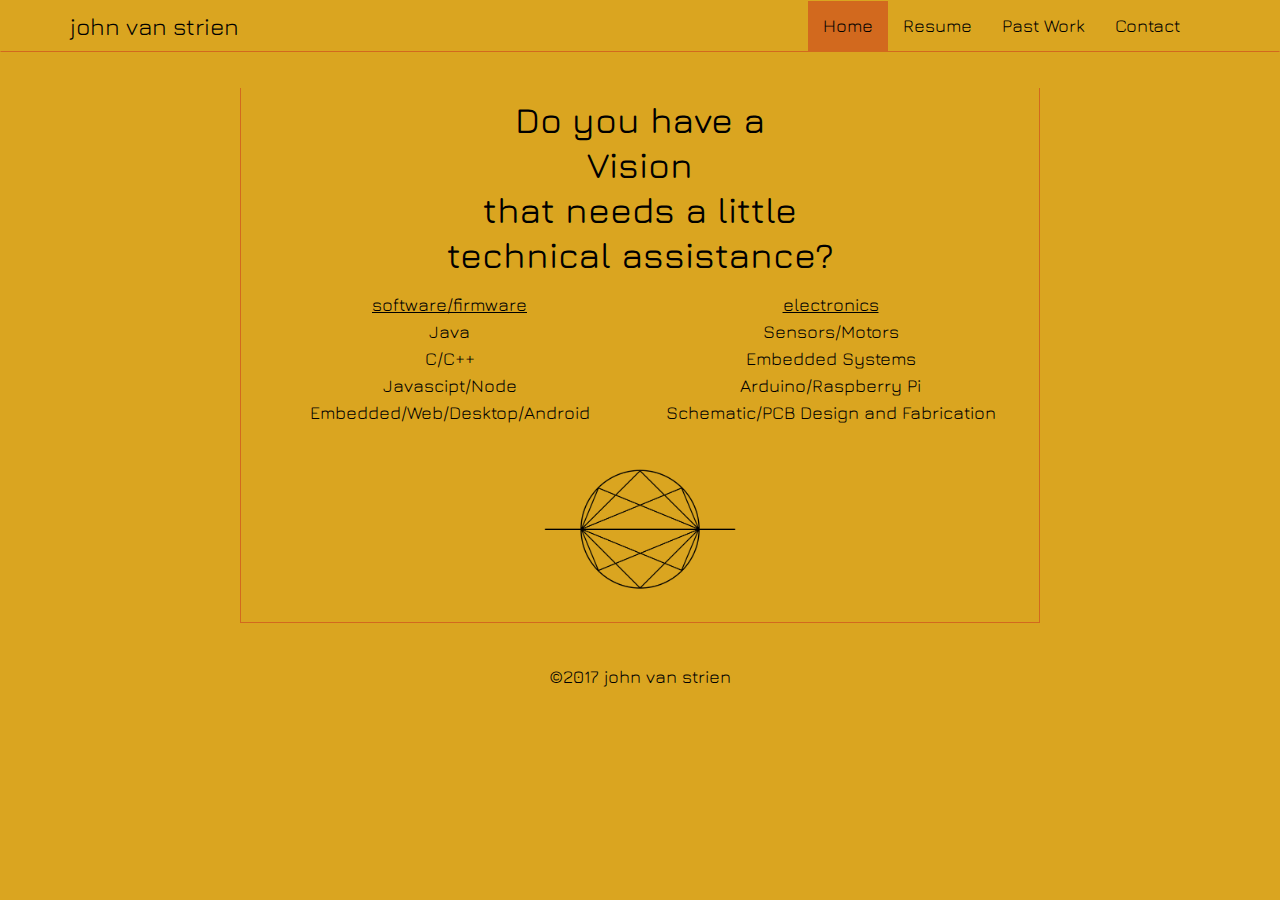
==== index.html @ 8276145c "Update resume." ====
<!DOCTYPE html>
<html lang="en-US">

  <head>
    <meta charset="UTF-8">
    <meta http-equiv="X-UA-Compatible" content="IE=edge">
    <meta name="viewport" content="width=device-width, initial-scale=1">
    <title>john van strien</title>
    <meta name="description" content="john van strien's website">

    <!-- <link rel="stylesheet" href="styles/social-svgs.css"> -->
    <link rel="stylesheet" href="css/bootstrap.min.css">
    <link rel="stylesheet" href="css/main.css" type="text/css" media="all">
    <link rel="canonical" href="https://johnvs.github.com/">
  </head>

  <body>
    <!-- <a class="skip-link screen-reader-text" href="#content">Skip to content</a> -->
    <!-- <header class="masthead">
        <div class="site-branding">
            <h1 class="site-title">john van strien</h1>
            <p class="site-description">Get to know the CSS Grid Layout Module</p>
        </div><!-- .site-title -->
    <!-- </header><!-- .masthead -->

    <nav class="navbar navbar-default">
      <div class="container">
        <div class="navbar-header">
          <button type="button" class="navbar-toggle collapsed"
                  data-toggle="collapse"
                  data-target="#collapsemenu">
            <span class="icon-bar"></span>
            <span class="icon-bar"></span>
            <span class="icon-bar"></span>
          </button>
          <a href="#" class="navbar-brand">john van strien</a>
        </div>

        <div class="collapse navbar-collapse navbar-right" id="collapsemenu">
          <ul class="nav navbar-nav">
            <li class="active"><a href="index.html">Home</a></li>
            <li><a href="images/resume-2-2018-V3-B.pdf">Resume</a></li>
            <li><a href="past_work.html">Past Work</a></li>
            <li><a href="mailto:dev@johnvanstrien.com?subject=Mail from My Website">Contact</a></li>
          </ul>
        </div>

      </div>
    </nav>

    <main class="main-area">
      <section class="the-grid">
        <div class="box title">
          <h1>Do you have a</h1>
          <h1>Vision</h1>
          <h1>that needs a little</h1>
          <h1>technical assistance?</h1>
        </div>
        <div class="box skills-list skills-list-left">
          <p class="header">software/firmware</p>
          <p>Java</p>
          <p>C/C++</p>
          <p>Javascipt/Node</p>
          <p>Embedded/Web/Desktop/Android</p>
        </div>
        <div class="box skills-list skills-list-right">
          <p class="header">electronics</p>
          <p>Sensors/Motors</p>
          <p>Embedded Systems</p>
          <p>Arduino/Raspberry Pi</p>
          <p>Schematic/PCB Design and Fabrication</p>
        </div>
        <!-- <div class="box name">
          <p>john van strien</p>
        </div> -->
        <div class="box name-skills">
          <p>software/firmware developer</p>
          <p>electronic engineer</p>
        </div>
        <div class="box logo">
          <img id="logo" alt="logo" src="images/subtender_logo_no_bg.png"/>
        </div>
      </section>
    </main>
    <footer class="box footer-area">
      <p>©2017 john van strien</p>
    </footer>
    <script src="js/jquery-2.1.4.min.js"></script>
    <script src="js/bootstrap.min.js"></script>
    <script src="js/main.js"></script>
  </body>
</html>
---- styles/social-svgs.css ----
/* From Codepen */
/* Thanks to codepen.io/alaingalvan for suggesting this color variable: */
/* http://www.paulirish.com/2012/box-sizing-border-box-ftw/  */
html {
  box-sizing: border-box;
}

*, *:before, *:after {
  box-sizing: inherit;
}

html {
  background: #F8F8F8;
  /*background: #0e1a25;*/
  font-size: 0.625em;
}

.soc {
  display: block;
  font-size: 0;
  list-style: none;
  margin: 0;
  /*padding: 48px;
  padding: 4.8rem;*/
  padding: 0px;
  padding: 0rem;
  text-align: center;
  /* IE8: */
}
.soc li {
  display: inline-block;
  /*margin: 12px;
  margin: 1.2rem; */
  margin: 0px;
  margin: 0rem;
}
.soc a, .soc svg {
  display: block;
}
.soc a {
  position: relative;
  /*height: 96px;
  height: 9.6rem;
  width: 96px;
  width: 9.6rem; */
  height: 64px;
  height: 6.4rem;
  width: 64px;
  width: 6.4rem;
}
.soc svg {
  height: 100%;
  width: 100%;
}
.soc em {
  font-size: 14px;
  line-height: 1.5;
  margin-top: -0.75em;
  position: absolute;
  text-align: center;
  top: 50%;
  right: 0;
  bottom: 0;
  left: 0;
}

/* Using placeholder selectors and @extend (keeps output CSS lean) instead of [class*='icon-'] attribute selector because IE8 doesn't support it :< */
.codepen:hover, .email:hover, .github:hover, .linkedin:hover, .twitter:hover, .vimeo:hover {
  border-radius: 100%;
  color: #0e1a25;
  fill: #0e1a25;
  transform: scale(1.25);
  transition: background-color 0.5s, transform 0.5s ease-out; }

.codepen {
  color: #2626d9;
  fill: #2626d9;
}
.codepen:hover {
  background: #2626d9;
}
.email {
  color: #2626d9;
  fill: #2626d9;
}
.email:hover {
  background: #2626d9;
}
.github {
  color: #2626d9;
  fill: #2626d9;
}
.github:hover {
  background: #2626d9;
}
.linkedin {
  color: #2626d9;
  fill: #2626d9;
}
.linkedin:hover {
  background: #2626d9;
}

.twitter {
  color: #2626d9;
  fill: #2626d9;
}
.twitter:hover {
  background: #2626d9;
}

.vimeo {
  color: #2626d9;
  fill: #2626d9;
}
.vimeo:hover {
  background: #2626d9;
}

  /*color: #d94a26;
  color: #d96e26;
  color: #d99126;
  color: #d9b526;
  color: #d9d926;
  color: #b5d926;*/

/*
.icon-7 {
  color: #91d926;
  fill: #91d926; }
  .icon-7:hover {
    background: #91d926; }

.icon-8 {
  color: #6ed926;
  fill: #6ed926; }
  .icon-8:hover {
    background: #6ed926; }

.icon-9 {
  color: #4ad926;
  fill: #4ad926; }
  .icon-9:hover {
    background: #4ad926; }

.icon-10 {
  color: #26d926;
  fill: #26d926; }
  .icon-10:hover {
    background: #26d926; }

.icon-11 {
  color: #26d94a;
  fill: #26d94a; }
  .icon-11:hover {
    background: #26d94a; }

.icon-12 {
  color: #26d96e;
  fill: #26d96e; }
  .icon-12:hover {
    background: #26d96e; }

.icon-13 {
  color: #26d991;
  fill: #26d991; }
  .icon-13:hover {
    background: #26d991; }

.icon-14 {
  color: #26d9b5;
  fill: #26d9b5; }
  .icon-14:hover {
    background: #26d9b5; }

.icon-15 {
  color: #26d9d9;
  fill: #26d9d9; }
  .icon-15:hover {
    background: #26d9d9; }

.icon-16 {
  color: #26b5d9;
  fill: #26b5d9; }
  .icon-16:hover {
    background: #26b5d9; }

.icon-17 {
  color: #2691d9;
  fill: #2691d9; }
  .icon-17:hover {
    background: #2691d9; }

.icon-18 {
  color: #266ed9;
  fill: #266ed9; }
  .icon-18:hover {
    background: #266ed9; }

.icon-19 {
  color: #264ad9;
  fill: #264ad9; }
  .icon-19:hover {
    background: #264ad9; }

.icon-20 {
  color: #2626d9;
  fill: #2626d9; }
  .icon-20:hover {
    background: #2626d9; }

.icon-21 {
  color: #4a26d9;
  fill: #4a26d9; }
  .icon-21:hover {
    background: #4a26d9; }

.icon-22 {
  color: #6e26d9;
  fill: #6e26d9; }
  .icon-22:hover {
    background: #6e26d9; }

.icon-23 {
  color: #9126d9;
  fill: #9126d9; }
  .icon-23:hover {
    background: #9126d9; }

.icon-24 {
  color: #b526d9;
  fill: #b526d9; }
  .icon-24:hover {
    background: #b526d9; }

.icon-25 {
  color: #d926d9;
  fill: #d926d9; }
  .icon-25:hover {
    background: #d926d9; }

.icon-26 {
  color: #d926b5;
  fill: #d926b5; }
  .icon-26:hover {
    background: #d926b5; }

.icon-27 {
  color: #d92691;
  fill: #d92691; }
  .icon-27:hover {
    background: #d92691; }

.icon-28 {
  color: #d9266e;
  fill: #d9266e; }
  .icon-28:hover {
    background: #d9266e; }

.icon-29 {
  color: #d9264a;
  fill: #d9264a; }
  .icon-29:hover {
    background: #d9264a; }

.icon-30 {
  color: #d92626;
  fill: #d92626; }
  .icon-30:hover {
    background: #d92626; }
*/

/*# sourceMappingURL=social-svgs.css.map */
---- css/main.css ----
/**
 * The primary stylesheet for the CSS Grid Playground.
 * This sheet pulls in surrounding components allowing you to focus on specifics.
 */

/* Components */
@import url('reset.css');
@import url('accessibility.css');
@import url('layout.css');
@import url('typography.css');
@import url('masthead.css');
@import url('boxes.css');
@import url('past_work.css');

body {
  /* for skills-list */
  font-size: 16px;
}

.the-grid {
  display: grid;
  grid-template-columns: 1fr;
  grid-template-rows: auto;
  grid-column-gap: 0px;
  grid-row-gap: 0px;
  grid-template-areas:
    "title"
    "logo"
    "skills-list-left"
    "skills-list-right";
}
    /*"name-skills"*/

.navbar-default {
  background-color: inherit;
  border-color: transparent;
  border-bottom: 1px solid chocolate;
  border-radius: 0px;
}

.navbar-brand {
  font-size: 24px;
}

.navbar-default .navbar-brand {
  color: black;
}

.navbar-default .navbar-nav>.active>a,
.navbar-default .navbar-nav>.active>a:hover {
  color: black;
  /*background-color: wheat;*/
  background-color: chocolate;
}

.navbar-default .navbar-nav>li>a {
  color: black;
}

.navbar-default .navbar-toggle,
.navbar-default .navbar-toggle:focus,
.navbar-default .navbar-toggle:hover {
  background-color: chocolate;
  border-color: maroon;
}

.navbar-default .navbar-toggle .icon-bar {
  background-color: maroon;
}

.navbar-default .navbar-collapse {
  border-color: maroon;
}

h1 {
  margin: 0px;
}

h1, .title {
  grid-area: title;
  font-size: 24px;
  line-height: 1.1;
}

h2 {
  /* for skills-list */
  font-size: 18px;
  margin-top: 0px;
  overflow: hidden;
}

h3 {
  /* for skills-list */
  font-size: 12px;
}

.wrapper_heading_lined {
  width: 75%;
  height: 15px;
  border-bottom: 1px solid maroon;
  margin: 1em auto;
}

.heading_lined {
  font-size: 14px;
  background-color: goldenrod;
  padding: 0 5px;
}

.name-skills {
  grid-area: name-skills;
  font-size: 18px;
  display: none;
}

.skills-list > .header {
  text-decoration: underline;
}

.skills-list-left {
  grid-area: skills-list-left;
}

.skills-list-right {
  grid-area: skills-list-right;
}

img {
  width: 100px;
  margin-left: auto;
  margin-right: auto;
}

.logo {
  grid-area: logo;
  margin-top: 0px;
}

.contact {
  grid-area: contact;
  text-align: left;
}

.footer-area {
  margin-bottom: 10px;
}

@media only screen and (min-width: 480px) and (max-width: 767px) {
  h3 {
    font-size: 16px;
  }

  .wrapper_heading_lined {
    width: 68%;
    height: 15px;
  }

  .heading_lined {
    font-size: 18px;
    /*padding: 0 10px;*/
  }

  #app_image {
    width: 200px;
  }

}

@media only screen and (min-width: 768px) {
  .main-area, .main-area-pw {
    margin: 2em;
  }

  .the-grid {
    display: grid;
    /*width: 1000px;
    border: 1px solid #ededed;
    margin: 0 auto;*/
    grid-template-columns: 1fr 1fr;
    grid-template-rows: auto;
    grid-column-gap: 0px;
    grid-row-gap: 0px;
    grid-template-areas:
      "title title"
      "skills-list-left skills-list-right"
      "name name"
      "name-skills name-skills"
      "logo logo";
  }

  body {
  /* for skills-list */
    font-size: 18px;
  }

  /*.heading_lined {
    font-size: 24px;
    padding: 0 10px;
  }*/

  h1, .title {
    font-size: 36px;
    line-height: 1.25;
  }

  h2 {
    /* for skills-list */
    font-size: 24px;
    /*margin-top: 0px;*/
  }

  h3 {
    /* for skills-list */
    font-size: 18px;
  }

  .wrapper_heading_lined {
    width: 60%;
    height: 20px;
  }

  .heading_lined {
    font-size: 24px;
    padding: 0 10px;
  }

  .name-skills {
    /*display: block;*/
    display: none;
  }

  img {
    width: 200px;
  }

  #app_image {
    width: 300px;
  }

  .logo {
    margin-top: 25px;
  }

}

@media only screen and (min-width: 911px) {
  /* tablets and desktop */
  .main-area, .main-area-pw {
    max-width: 800px;
    margin-left: auto;
    margin-right: auto;
    margin-top: 2em;
    margin-bottom: 2em;
  }
}

@media only screen and (min-width: 1525px) {

  .wrapper_pw {
    margin: 0 50px;
  }

  .main-area-pw {
    max-width: 1450px;
  }

  .past_work_grid {
    display: grid;
    grid-template-columns: 1fr 1fr;
    grid-template-rows: auto;
    grid-column-gap: 0px;
    grid-row-gap: 0px;
    grid-template-areas:
      "past-work-left past-work-right";
  }
}
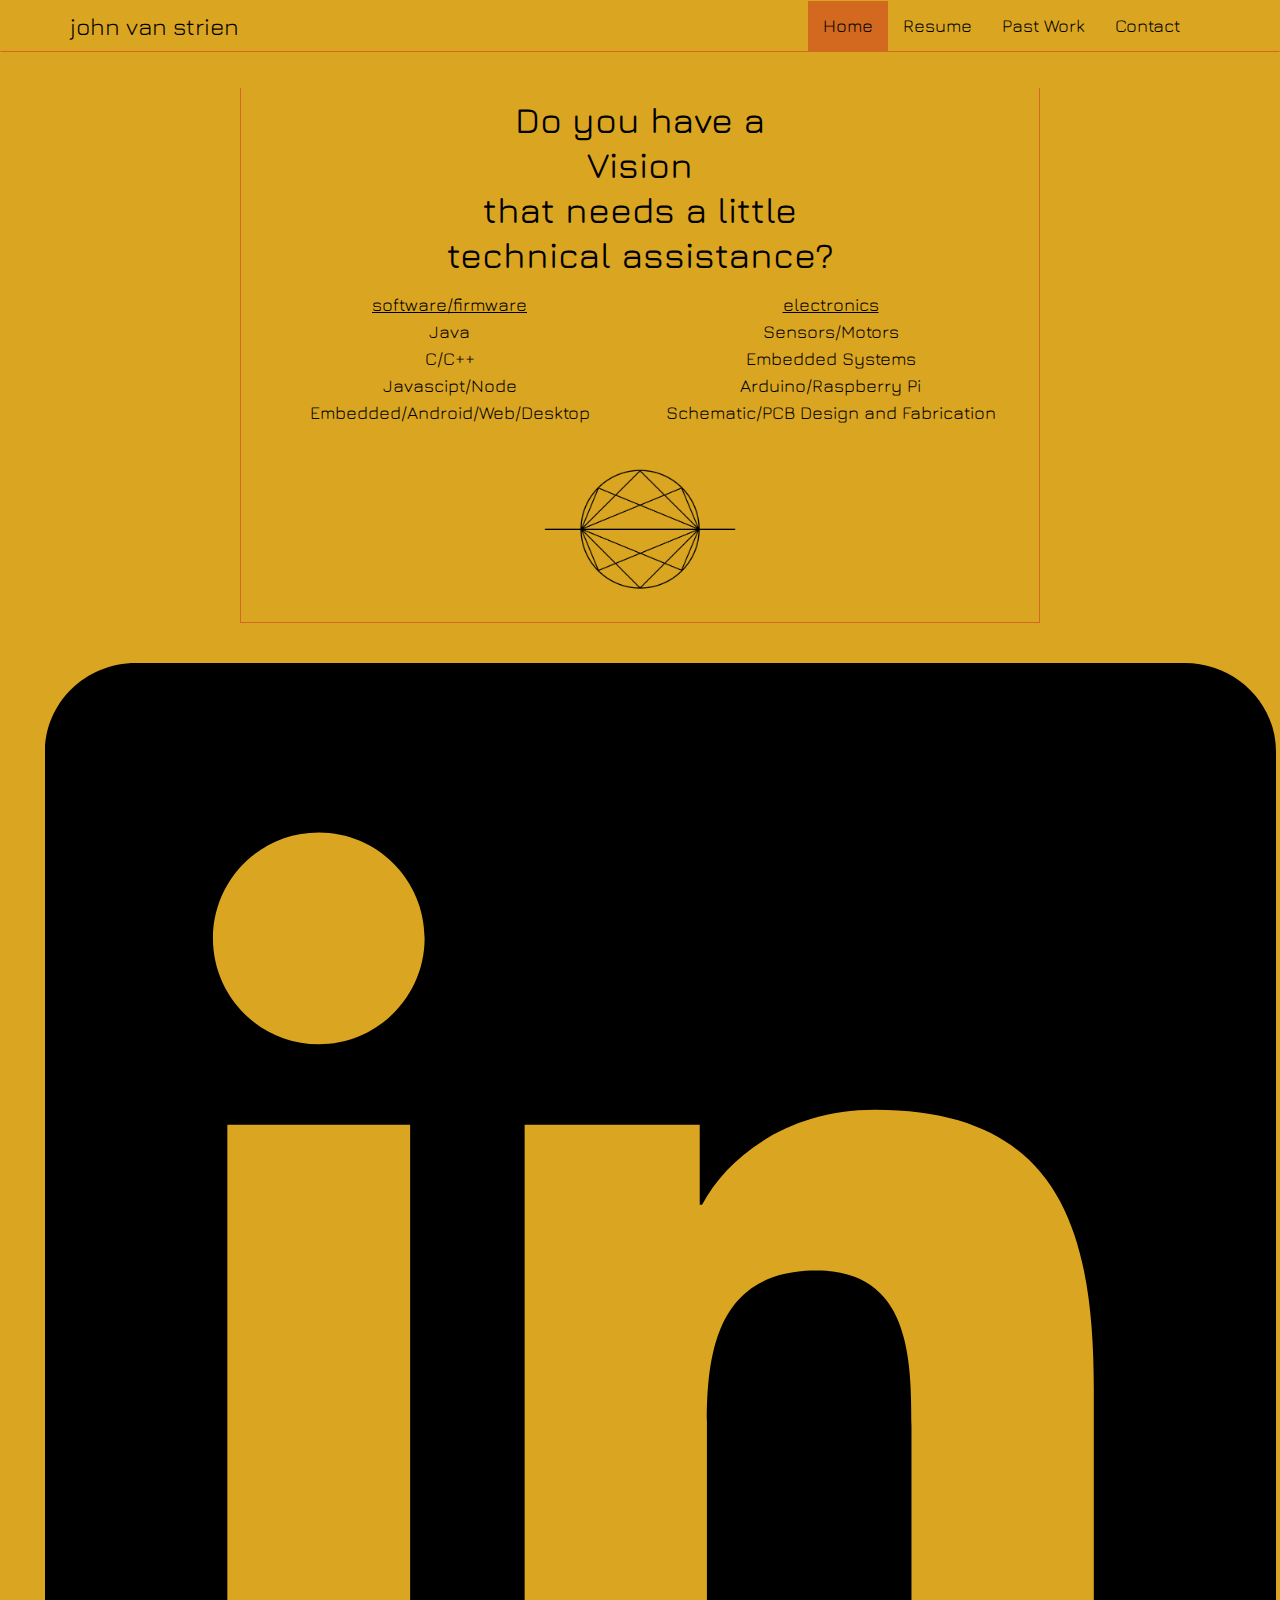
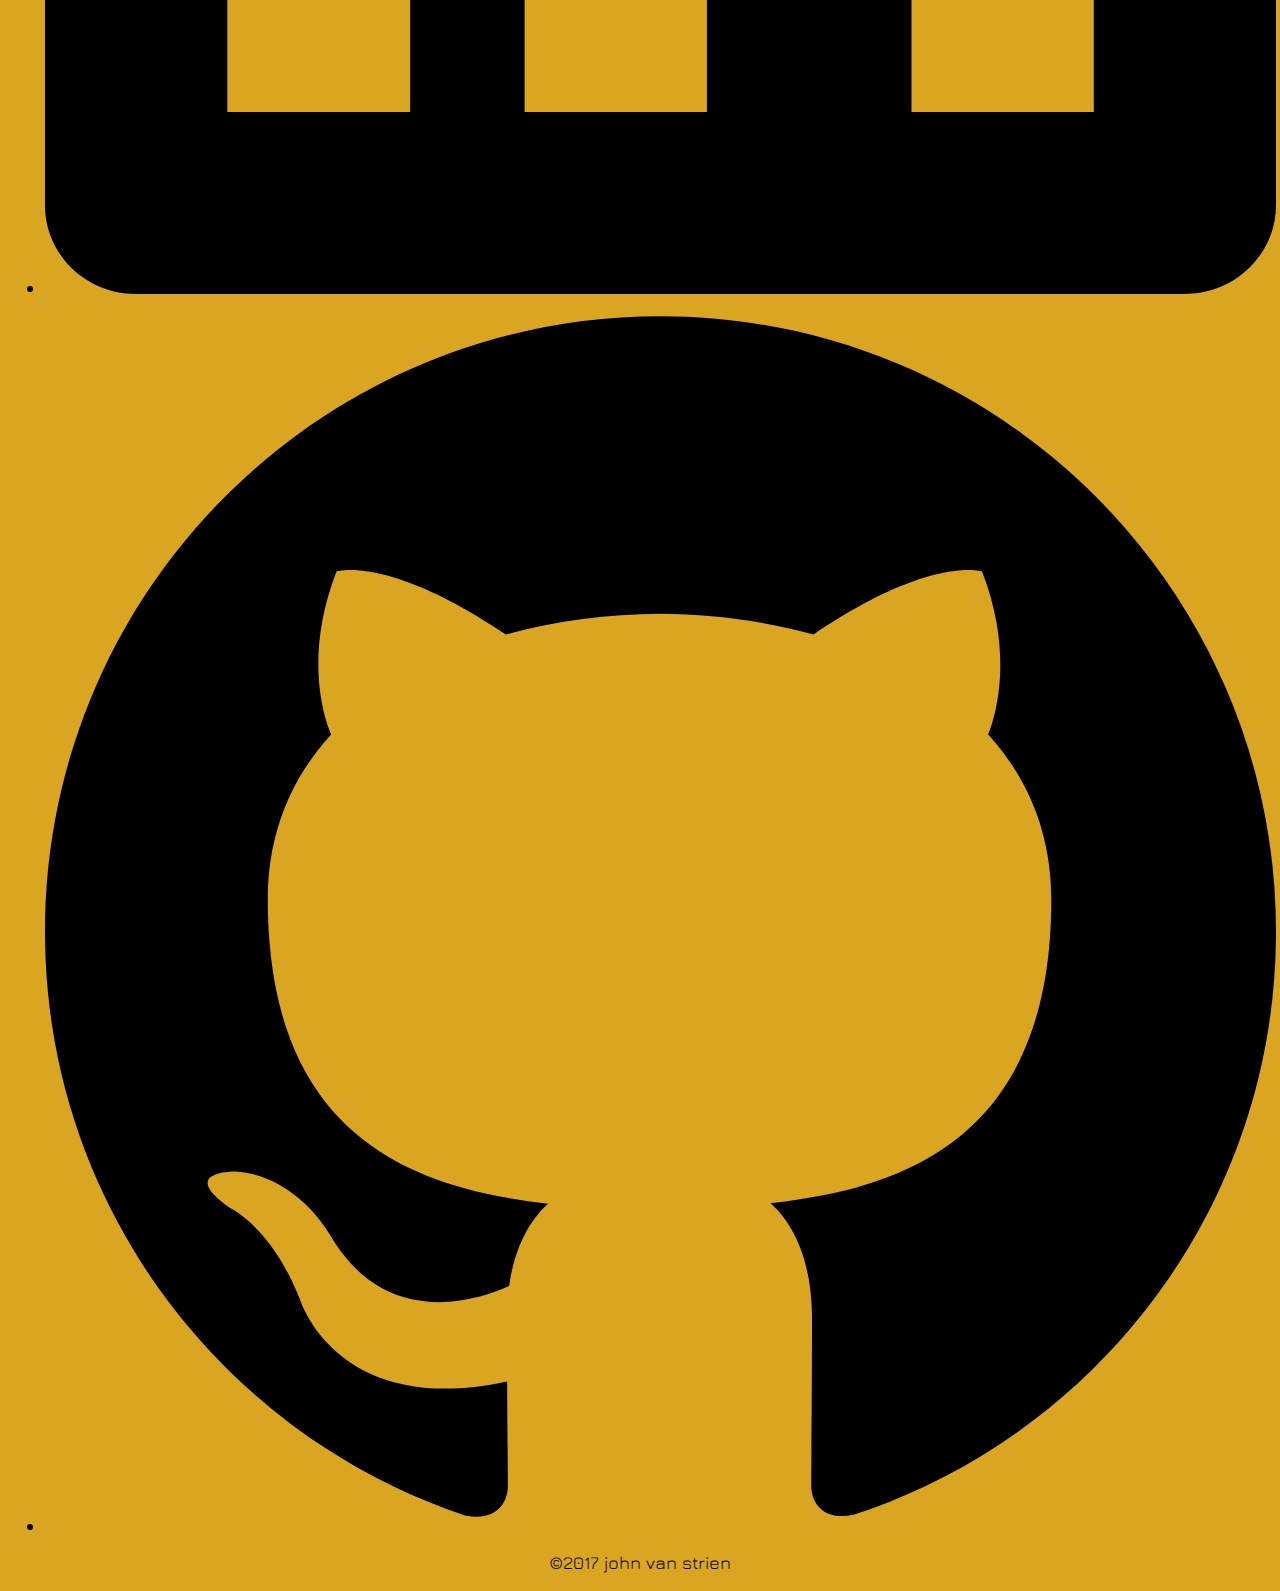
==== commit e8f08f72: "Change order of platforms. Add LinkedIn and github icons and links to footer." ====
--- a/index.html
+++ b/index.html
@@ -61,7 +61,7 @@
           <p>Java</p>
           <p>C/C++</p>
           <p>Javascipt/Node</p>
-          <p>Embedded/Web/Desktop/Android</p>
+          <p>Embedded/Android/Web/Desktop</p>
         </div>
         <div class="box skills-list skills-list-right">
           <p class="header">electronics</p>
@@ -78,11 +78,31 @@
           <p>electronic engineer</p>
         </div>
         <div class="box logo">
-          <img id="logo" alt="logo" src="images/subtender_logo_no_bg.png"/>
+          <img id="logo" alt="logo" src="images/subtender_logo_no_bg.png"/> 
         </div>
       </section>
     </main>
     <footer class="box footer-area">
+      <div>
+        <ul class="soc">
+          <li>
+            <a href="https://www.linkedin.com/in/johnvanstrien/" class="linkedin" title="LinkedIn" target="_blank">
+              <svg aria-labelledby="simpleicons-linkedin-icon" role="img" viewBox="0 0 24 24" xmlns="http://www.w3.org/2000/svg">
+                <path d="M20.447 20.452h-3.554v-5.569c0-1.328-.027-3.037-1.852-3.037-1.853 0-2.136 1.445-2.136 2.939v5.667H9.351V9h3.414v1.561h.046c.477-.9 1.637-1.85 3.37-1.85 3.601 0 4.267 2.37 4.267 5.455v6.286zM5.337 7.433c-1.144 0-2.063-.926-2.063-2.065 0-1.138.92-2.063 2.063-2.063 1.14 0 2.064.925 2.064 2.063 0 1.139-.925 2.065-2.064 2.065zm1.782 13.019H3.555V9h3.564v11.452zM22.225 0H1.771C.792 0 0 .774 0 1.729v20.542C0 23.227.792 24 1.771 24h20.451C23.2 24 24 23.227 24 22.271V1.729C24 .774 23.2 0 22.222 0h.003z"/>
+              </svg>
+            </a>
+          </li>
+          <li>
+            <a href="https://github.com/johnvs" class="github" title="GitHub" target="_blank">
+              <!-- <svg viewBox="0 0 512 512"> -->
+              <svg aria-labelledby="simpleicons-github-icon" role="img" viewBox="0 0 24 24" xmlns="http://www.w3.org/2000/svg">
+                <path d="M12 .297c-6.63 0-12 5.373-12 12 0 5.303 3.438 9.8 8.205 11.385.6.113.82-.258.82-.577 0-.285-.01-1.04-.015-2.04-3.338.724-4.042-1.61-4.042-1.61C4.422 18.07 3.633 17.7 3.633 17.7c-1.087-.744.084-.729.084-.729 1.205.084 1.838 1.236 1.838 1.236 1.07 1.835 2.809 1.305 3.495.998.108-.776.417-1.305.76-1.605-2.665-.3-5.466-1.332-5.466-5.93 0-1.31.465-2.38 1.235-3.22-.135-.303-.54-1.523.105-3.176 0 0 1.005-.322 3.3 1.23.96-.267 1.98-.399 3-.405 1.02.006 2.04.138 3 .405 2.28-1.552 3.285-1.23 3.285-1.23.645 1.653.24 2.873.12 3.176.765.84 1.23 1.91 1.23 3.22 0 4.61-2.805 5.625-5.475 5.92.42.36.81 1.096.81 2.22 0 1.606-.015 2.896-.015 3.286 0 .315.21.69.825.57C20.565 22.092 24 17.592 24 12.297c0-6.627-5.373-12-12-12"/>
+              </svg> 
+             <!--[if lt IE 9]><em>GitHub</em><![endif]-->
+            </a>
+          </li>
+        </ul>
+      </div>
       <p>©2017 john van strien</p>
     </footer>
     <script src="js/jquery-2.1.4.min.js"></script>
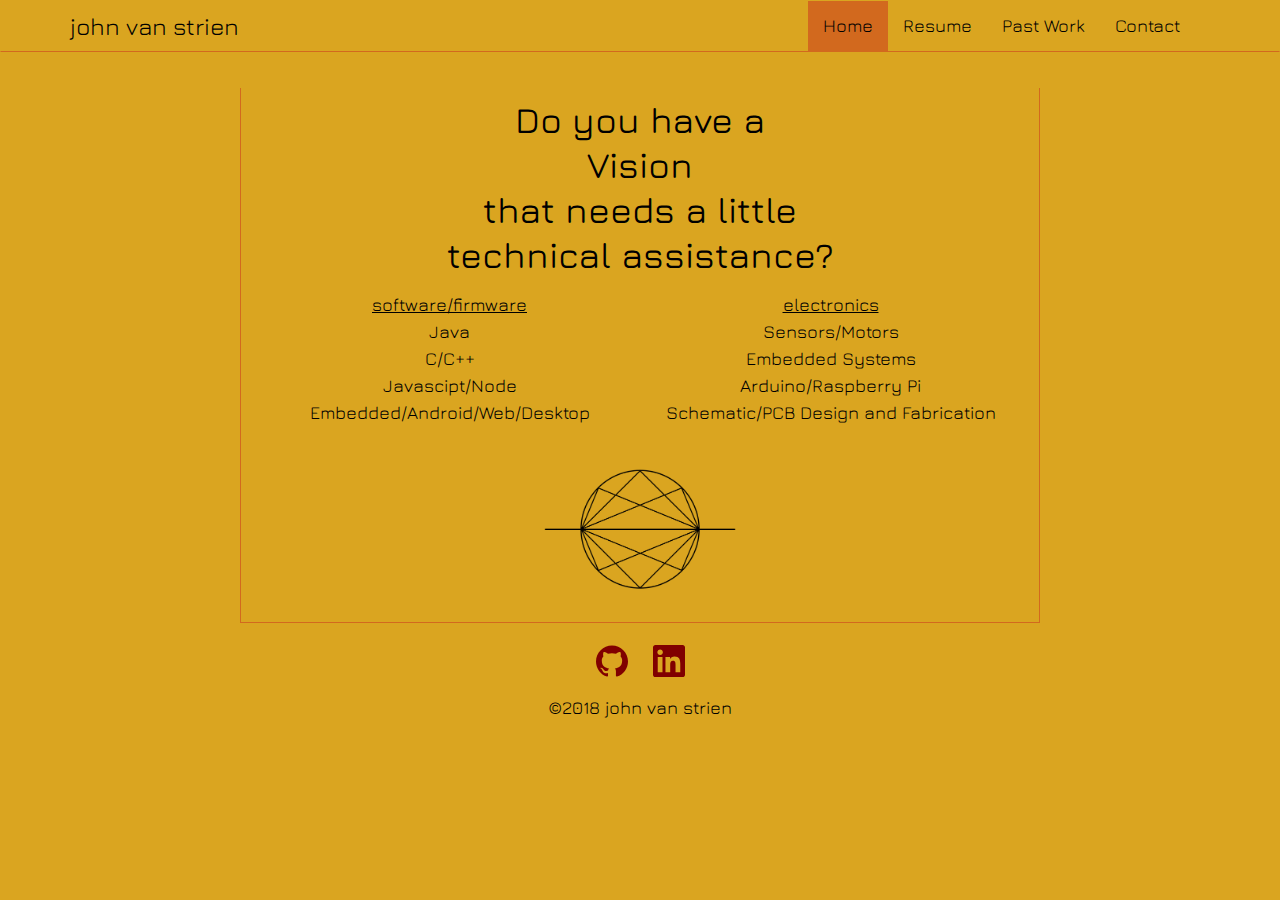
==== commit 1d38baed: "Switch order of social media icons, for testing." ====
--- a/index.html
+++ b/index.html
@@ -86,24 +86,23 @@
       <div>
         <ul class="soc">
           <li>
-            <a href="https://www.linkedin.com/in/johnvanstrien/" class="linkedin" title="LinkedIn" target="_blank">
-              <svg aria-labelledby="simpleicons-linkedin-icon" role="img" viewBox="0 0 24 24" xmlns="http://www.w3.org/2000/svg">
-                <path d="M20.447 20.452h-3.554v-5.569c0-1.328-.027-3.037-1.852-3.037-1.853 0-2.136 1.445-2.136 2.939v5.667H9.351V9h3.414v1.561h.046c.477-.9 1.637-1.85 3.37-1.85 3.601 0 4.267 2.37 4.267 5.455v6.286zM5.337 7.433c-1.144 0-2.063-.926-2.063-2.065 0-1.138.92-2.063 2.063-2.063 1.14 0 2.064.925 2.064 2.063 0 1.139-.925 2.065-2.064 2.065zm1.782 13.019H3.555V9h3.564v11.452zM22.225 0H1.771C.792 0 0 .774 0 1.729v20.542C0 23.227.792 24 1.771 24h20.451C23.2 24 24 23.227 24 22.271V1.729C24 .774 23.2 0 22.222 0h.003z"/>
-              </svg>
+            <a href="https://github.com/johnvs" class="github" title="GitHub" target="_blank">
+              <svg aria-labelledby="simpleicons-github-icon" role="img" viewBox="0 0 24 24" xmlns="http://www.w3.org/2000/svg">
+                <path d="M12 .297c-6.63 0-12 5.373-12 12 0 5.303 3.438 9.8 8.205 11.385.6.113.82-.258.82-.577 0-.285-.01-1.04-.015-2.04-3.338.724-4.042-1.61-4.042-1.61C4.422 18.07 3.633 17.7 3.633 17.7c-1.087-.744.084-.729.084-.729 1.205.084 1.838 1.236 1.838 1.236 1.07 1.835 2.809 1.305 3.495.998.108-.776.417-1.305.76-1.605-2.665-.3-5.466-1.332-5.466-5.93 0-1.31.465-2.38 1.235-3.22-.135-.303-.54-1.523.105-3.176 0 0 1.005-.322 3.3 1.23.96-.267 1.98-.399 3-.405 1.02.006 2.04.138 3 .405 2.28-1.552 3.285-1.23 3.285-1.23.645 1.653.24 2.873.12 3.176.765.84 1.23 1.91 1.23 3.22 0 4.61-2.805 5.625-5.475 5.92.42.36.81 1.096.81 2.22 0 1.606-.015 2.896-.015 3.286 0 .315.21.69.825.57C20.565 22.092 24 17.592 24 12.297c0-6.627-5.373-12-12-12"/>
+              </svg> 
             </a>
           </li>
           <li>
-            <a href="https://github.com/johnvs" class="github" title="GitHub" target="_blank">
-              <!-- <svg viewBox="0 0 512 512"> -->
-              <svg aria-labelledby="simpleicons-github-icon" role="img" viewBox="0 0 24 24" xmlns="http://www.w3.org/2000/svg">
-                <path d="M12 .297c-6.63 0-12 5.373-12 12 0 5.303 3.438 9.8 8.205 11.385.6.113.82-.258.82-.577 0-.285-.01-1.04-.015-2.04-3.338.724-4.042-1.61-4.042-1.61C4.422 18.07 3.633 17.7 3.633 17.7c-1.087-.744.084-.729.084-.729 1.205.084 1.838 1.236 1.838 1.236 1.07 1.835 2.809 1.305 3.495.998.108-.776.417-1.305.76-1.605-2.665-.3-5.466-1.332-5.466-5.93 0-1.31.465-2.38 1.235-3.22-.135-.303-.54-1.523.105-3.176 0 0 1.005-.322 3.3 1.23.96-.267 1.98-.399 3-.405 1.02.006 2.04.138 3 .405 2.28-1.552 3.285-1.23 3.285-1.23.645 1.653.24 2.873.12 3.176.765.84 1.23 1.91 1.23 3.22 0 4.61-2.805 5.625-5.475 5.92.42.36.81 1.096.81 2.22 0 1.606-.015 2.896-.015 3.286 0 .315.21.69.825.57C20.565 22.092 24 17.592 24 12.297c0-6.627-5.373-12-12-12"/>
-              </svg> 
-             <!--[if lt IE 9]><em>GitHub</em><![endif]-->
+            <a href="https://www.linkedin.com/in/johnvanstrien/" class="linkedin" title="LinkedIn" target="_blank">
+              <svg aria-labelledby="simpleicons-linkedin-icon" role="img" viewBox="0 0 24 24" xmlns="http://www.w3.org/2000/svg">
+                <path d="M20.447 20.452h-3.554v-5.569c0-1.328-.027-3.037-1.852-3.037-1.853 0-2.136 1.445-2.136 2.939v5.667H9.351V9h3.414v1.561h.046c.477-.9 1.637-1.85 3.37-1.85 3.601 0 4.267 2.37 4.267 5.455v6.286zM5.337 7.433c-1.144 0-2.063-.926-2.063-2.065 0-1.138.92-2.063 2.063-2.063 1.14 0 2.064.925 2.064 2.063 0 1.139-.925 2.065-2.064 2.065zm1.782 13.019H3.555V9h3.564v11.452zM22.225 0H1.771C.792 0 0 .774 0 1.729v20.542C0 23.227.792 24 1.771 24h20.451C23.2 24 24 23.227 24 22.271V1.729C24 .774 23.2 0 22.222 0h.003z"
+                />
+              </svg>
             </a>
           </li>
         </ul>
       </div>
-      <p>©2017 john van strien</p>
+      <p>©2018 john van strien</p>
     </footer>
     <script src="js/jquery-2.1.4.min.js"></script>
     <script src="js/bootstrap.min.js"></script>
--- a/css/main.css
+++ b/css/main.css
@@ -145,6 +145,52 @@
   margin-bottom: 10px;
 }
 
+.soc {
+  /* display: flex; */
+  list-style: none;
+  margin-left: 2em;
+  margin-right: 2em;
+  padding: 0px;
+  text-align: center;
+}
+.soc li {
+  display: inline-block;
+  margin-left: 10px;
+  margin-right: 10px;
+}
+.soc a, .soc svg {
+  display: block; 
+}
+.soc a {
+  position: relative;
+  height: 32px;
+  width: 32px;
+}
+.soc svg {
+  height: 100%;
+  width: 100%; 
+}
+.soc em {
+  font-size: 14px;
+  line-height: 1.5;
+  margin-top: -0.75em;
+  position: absolute;
+  text-align: center;
+  top: 50%;
+  right: 0;
+  bottom: 0;
+  left: 0; 
+}
+
+.github:hover, .linkedin:hover {
+  fill: black;
+  transition: fill 0.5s, transform 0.5s ease-out; 
+}
+
+.github, .linkedin {
+  fill: maroon; 
+}
+
 @media only screen and (min-width: 480px) and (max-width: 767px) {
   h3 {
     font-size: 16px;
@@ -168,7 +214,7 @@
 
 @media only screen and (min-width: 768px) {
   .main-area, .main-area-pw {
-    margin: 2em;
+    margin: 2em, 2em, 1em, 2em;
   }
 
   .the-grid {
@@ -250,7 +296,12 @@
     margin-left: auto;
     margin-right: auto;
     margin-top: 2em;
-    margin-bottom: 2em;
+    margin-bottom: 1em;
+  }
+  .soc {
+    max-width: 800px;
+    margin-left: auto;
+    margin-right: auto;
   }
 }
 
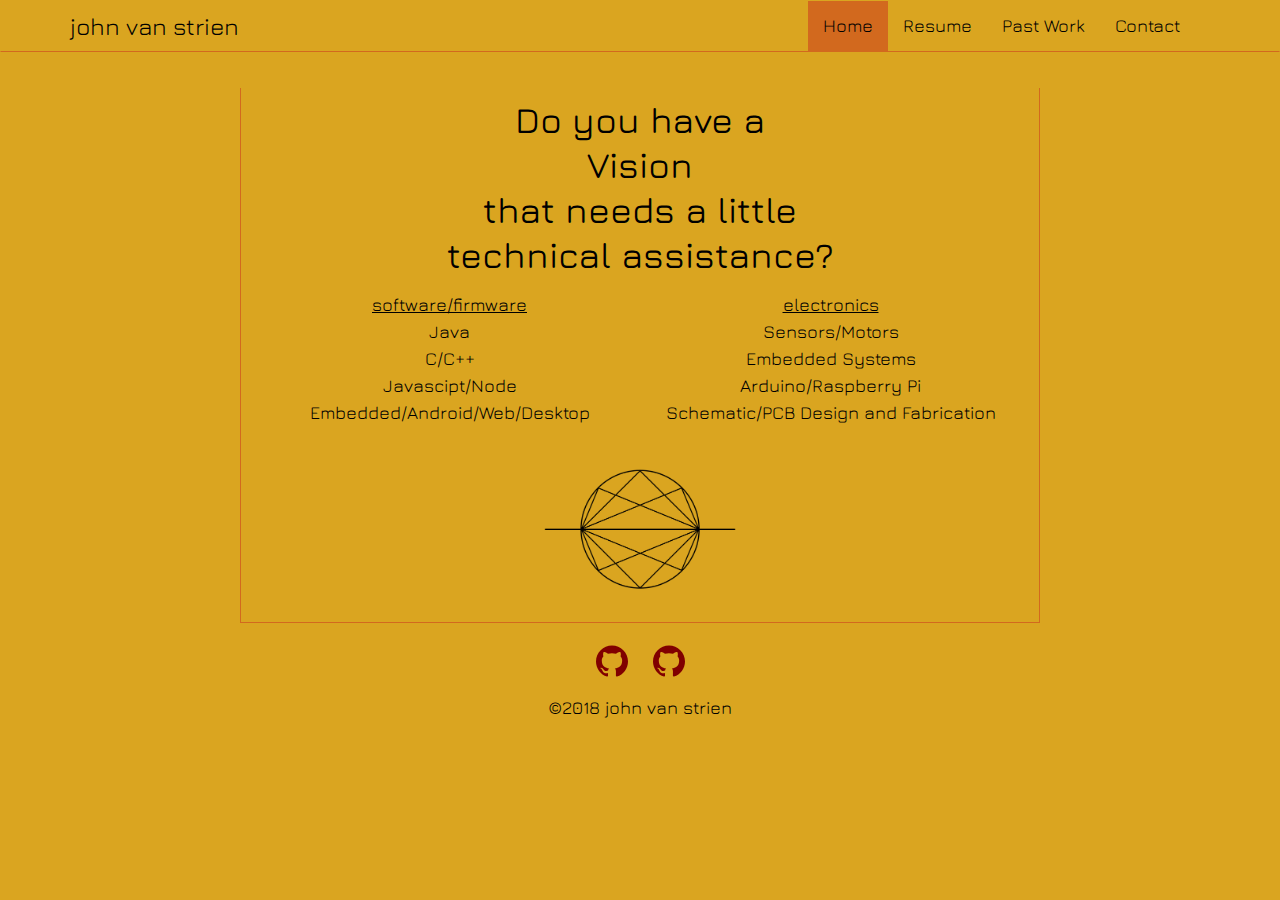
==== commit eaabf53b: "Test for FF bug." ====
--- a/index.html
+++ b/index.html
@@ -88,14 +88,15 @@
           <li>
             <a href="https://github.com/johnvs" class="github" title="GitHub" target="_blank">
               <svg aria-labelledby="simpleicons-github-icon" role="img" viewBox="0 0 24 24" xmlns="http://www.w3.org/2000/svg">
-                <path d="M12 .297c-6.63 0-12 5.373-12 12 0 5.303 3.438 9.8 8.205 11.385.6.113.82-.258.82-.577 0-.285-.01-1.04-.015-2.04-3.338.724-4.042-1.61-4.042-1.61C4.422 18.07 3.633 17.7 3.633 17.7c-1.087-.744.084-.729.084-.729 1.205.084 1.838 1.236 1.838 1.236 1.07 1.835 2.809 1.305 3.495.998.108-.776.417-1.305.76-1.605-2.665-.3-5.466-1.332-5.466-5.93 0-1.31.465-2.38 1.235-3.22-.135-.303-.54-1.523.105-3.176 0 0 1.005-.322 3.3 1.23.96-.267 1.98-.399 3-.405 1.02.006 2.04.138 3 .405 2.28-1.552 3.285-1.23 3.285-1.23.645 1.653.24 2.873.12 3.176.765.84 1.23 1.91 1.23 3.22 0 4.61-2.805 5.625-5.475 5.92.42.36.81 1.096.81 2.22 0 1.606-.015 2.896-.015 3.286 0 .315.21.69.825.57C20.565 22.092 24 17.592 24 12.297c0-6.627-5.373-12-12-12"/>
-              </svg> 
+                <path d="M12 .297c-6.63 0-12 5.373-12 12 0 5.303 3.438 9.8 8.205 11.385.6.113.82-.258.82-.577 0-.285-.01-1.04-.015-2.04-3.338.724-4.042-1.61-4.042-1.61C4.422 18.07 3.633 17.7 3.633 17.7c-1.087-.744.084-.729.084-.729 1.205.084 1.838 1.236 1.838 1.236 1.07 1.835 2.809 1.305 3.495.998.108-.776.417-1.305.76-1.605-2.665-.3-5.466-1.332-5.466-5.93 0-1.31.465-2.38 1.235-3.22-.135-.303-.54-1.523.105-3.176 0 0 1.005-.322 3.3 1.23.96-.267 1.98-.399 3-.405 1.02.006 2.04.138 3 .405 2.28-1.552 3.285-1.23 3.285-1.23.645 1.653.24 2.873.12 3.176.765.84 1.23 1.91 1.23 3.22 0 4.61-2.805 5.625-5.475 5.92.42.36.81 1.096.81 2.22 0 1.606-.015 2.896-.015 3.286 0 .315.21.69.825.57C20.565 22.092 24 17.592 24 12.297c0-6.627-5.373-12-12-12"
+                />
+              </svg>
             </a>
           </li>
           <li>
-            <a href="https://www.linkedin.com/in/johnvanstrien/" class="linkedin" title="LinkedIn" target="_blank">
-              <svg aria-labelledby="simpleicons-linkedin-icon" role="img" viewBox="0 0 24 24" xmlns="http://www.w3.org/2000/svg">
-                <path d="M20.447 20.452h-3.554v-5.569c0-1.328-.027-3.037-1.852-3.037-1.853 0-2.136 1.445-2.136 2.939v5.667H9.351V9h3.414v1.561h.046c.477-.9 1.637-1.85 3.37-1.85 3.601 0 4.267 2.37 4.267 5.455v6.286zM5.337 7.433c-1.144 0-2.063-.926-2.063-2.065 0-1.138.92-2.063 2.063-2.063 1.14 0 2.064.925 2.064 2.063 0 1.139-.925 2.065-2.064 2.065zm1.782 13.019H3.555V9h3.564v11.452zM22.225 0H1.771C.792 0 0 .774 0 1.729v20.542C0 23.227.792 24 1.771 24h20.451C23.2 24 24 23.227 24 22.271V1.729C24 .774 23.2 0 22.222 0h.003z"
+            <a href="https://github.com/johnvs" class="github" title="GitHub" target="_blank">
+              <svg aria-labelledby="simpleicons-github-icon" role="img" viewBox="0 0 24 24" xmlns="http://www.w3.org/2000/svg">
+                <path d="M12 .297c-6.63 0-12 5.373-12 12 0 5.303 3.438 9.8 8.205 11.385.6.113.82-.258.82-.577 0-.285-.01-1.04-.015-2.04-3.338.724-4.042-1.61-4.042-1.61C4.422 18.07 3.633 17.7 3.633 17.7c-1.087-.744.084-.729.084-.729 1.205.084 1.838 1.236 1.838 1.236 1.07 1.835 2.809 1.305 3.495.998.108-.776.417-1.305.76-1.605-2.665-.3-5.466-1.332-5.466-5.93 0-1.31.465-2.38 1.235-3.22-.135-.303-.54-1.523.105-3.176 0 0 1.005-.322 3.3 1.23.96-.267 1.98-.399 3-.405 1.02.006 2.04.138 3 .405 2.28-1.552 3.285-1.23 3.285-1.23.645 1.653.24 2.873.12 3.176.765.84 1.23 1.91 1.23 3.22 0 4.61-2.805 5.625-5.475 5.92.42.36.81 1.096.81 2.22 0 1.606-.015 2.896-.015 3.286 0 .315.21.69.825.57C20.565 22.092 24 17.592 24 12.297c0-6.627-5.373-12-12-12"
                 />
               </svg>
             </a>
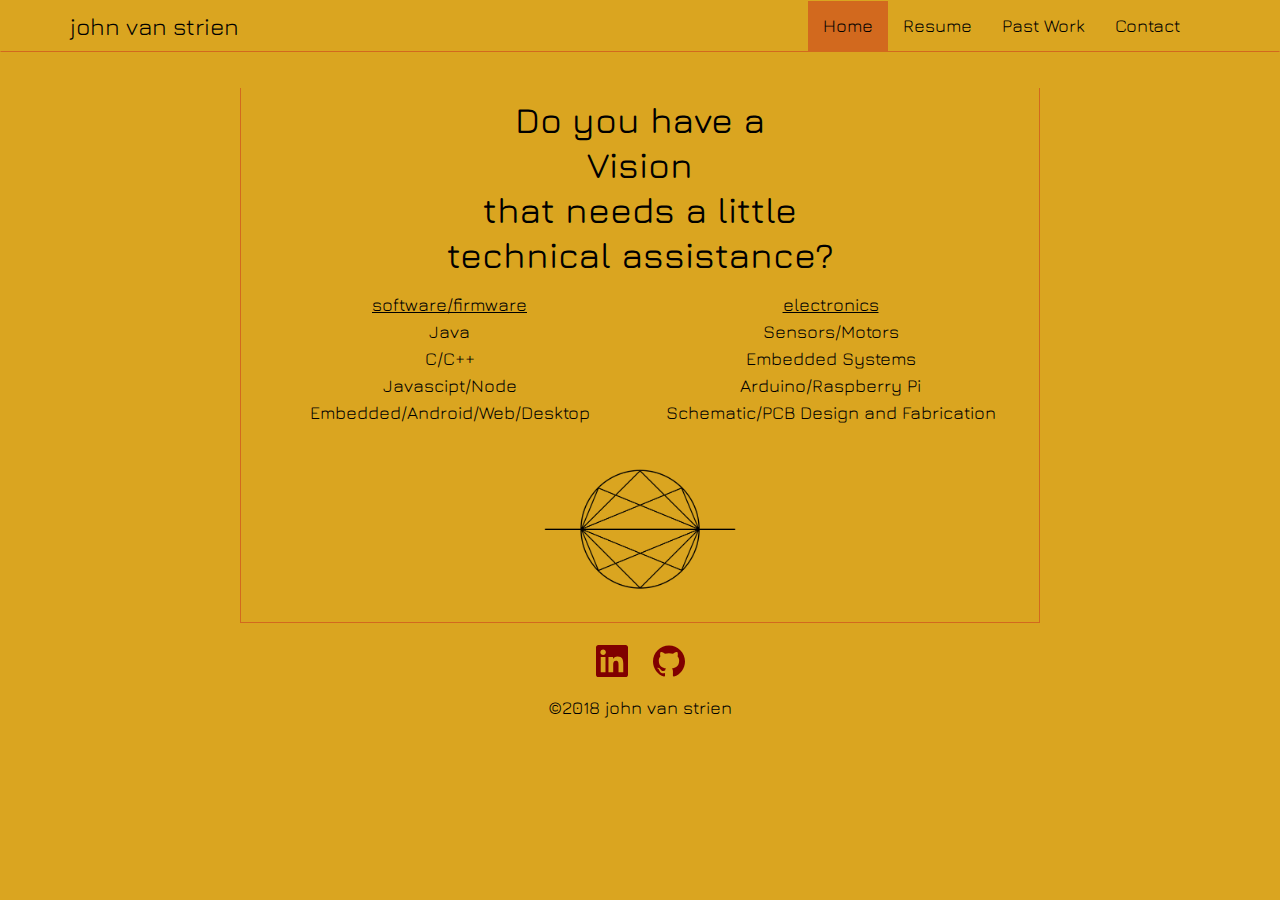
==== commit 5fd239a2: "Test for FF bug." ====
--- a/index.html
+++ b/index.html
@@ -86,9 +86,9 @@
       <div>
         <ul class="soc">
           <li>
-            <a href="https://github.com/johnvs" class="github" title="GitHub" target="_blank">
-              <svg aria-labelledby="simpleicons-github-icon" role="img" viewBox="0 0 24 24" xmlns="http://www.w3.org/2000/svg">
-                <path d="M12 .297c-6.63 0-12 5.373-12 12 0 5.303 3.438 9.8 8.205 11.385.6.113.82-.258.82-.577 0-.285-.01-1.04-.015-2.04-3.338.724-4.042-1.61-4.042-1.61C4.422 18.07 3.633 17.7 3.633 17.7c-1.087-.744.084-.729.084-.729 1.205.084 1.838 1.236 1.838 1.236 1.07 1.835 2.809 1.305 3.495.998.108-.776.417-1.305.76-1.605-2.665-.3-5.466-1.332-5.466-5.93 0-1.31.465-2.38 1.235-3.22-.135-.303-.54-1.523.105-3.176 0 0 1.005-.322 3.3 1.23.96-.267 1.98-.399 3-.405 1.02.006 2.04.138 3 .405 2.28-1.552 3.285-1.23 3.285-1.23.645 1.653.24 2.873.12 3.176.765.84 1.23 1.91 1.23 3.22 0 4.61-2.805 5.625-5.475 5.92.42.36.81 1.096.81 2.22 0 1.606-.015 2.896-.015 3.286 0 .315.21.69.825.57C20.565 22.092 24 17.592 24 12.297c0-6.627-5.373-12-12-12"
+            <a href="https://www.linkedin.com/in/johnvanstrien/" class="linkedin" title="LinkedIn" target="_blank">
+              <svg aria-labelledby="simpleicons-linkedin-icon" role="img" viewBox="0 0 24 24" xmlns="http://www.w3.org/2000/svg">
+                <path d="M20.447 20.452h-3.554v-5.569c0-1.328-.027-3.037-1.852-3.037-1.853 0-2.136 1.445-2.136 2.939v5.667H9.351V9h3.414v1.561h.046c.477-.9 1.637-1.85 3.37-1.85 3.601 0 4.267 2.37 4.267 5.455v6.286zM5.337 7.433c-1.144 0-2.063-.926-2.063-2.065 0-1.138.92-2.063 2.063-2.063 1.14 0 2.064.925 2.064 2.063 0 1.139-.925 2.065-2.064 2.065zm1.782 13.019H3.555V9h3.564v11.452zM22.225 0H1.771C.792 0 0 .774 0 1.729v20.542C0 23.227.792 24 1.771 24h20.451C23.2 24 24 23.227 24 22.271V1.729C24 .774 23.2 0 22.222 0h.003z"
                 />
               </svg>
             </a>
